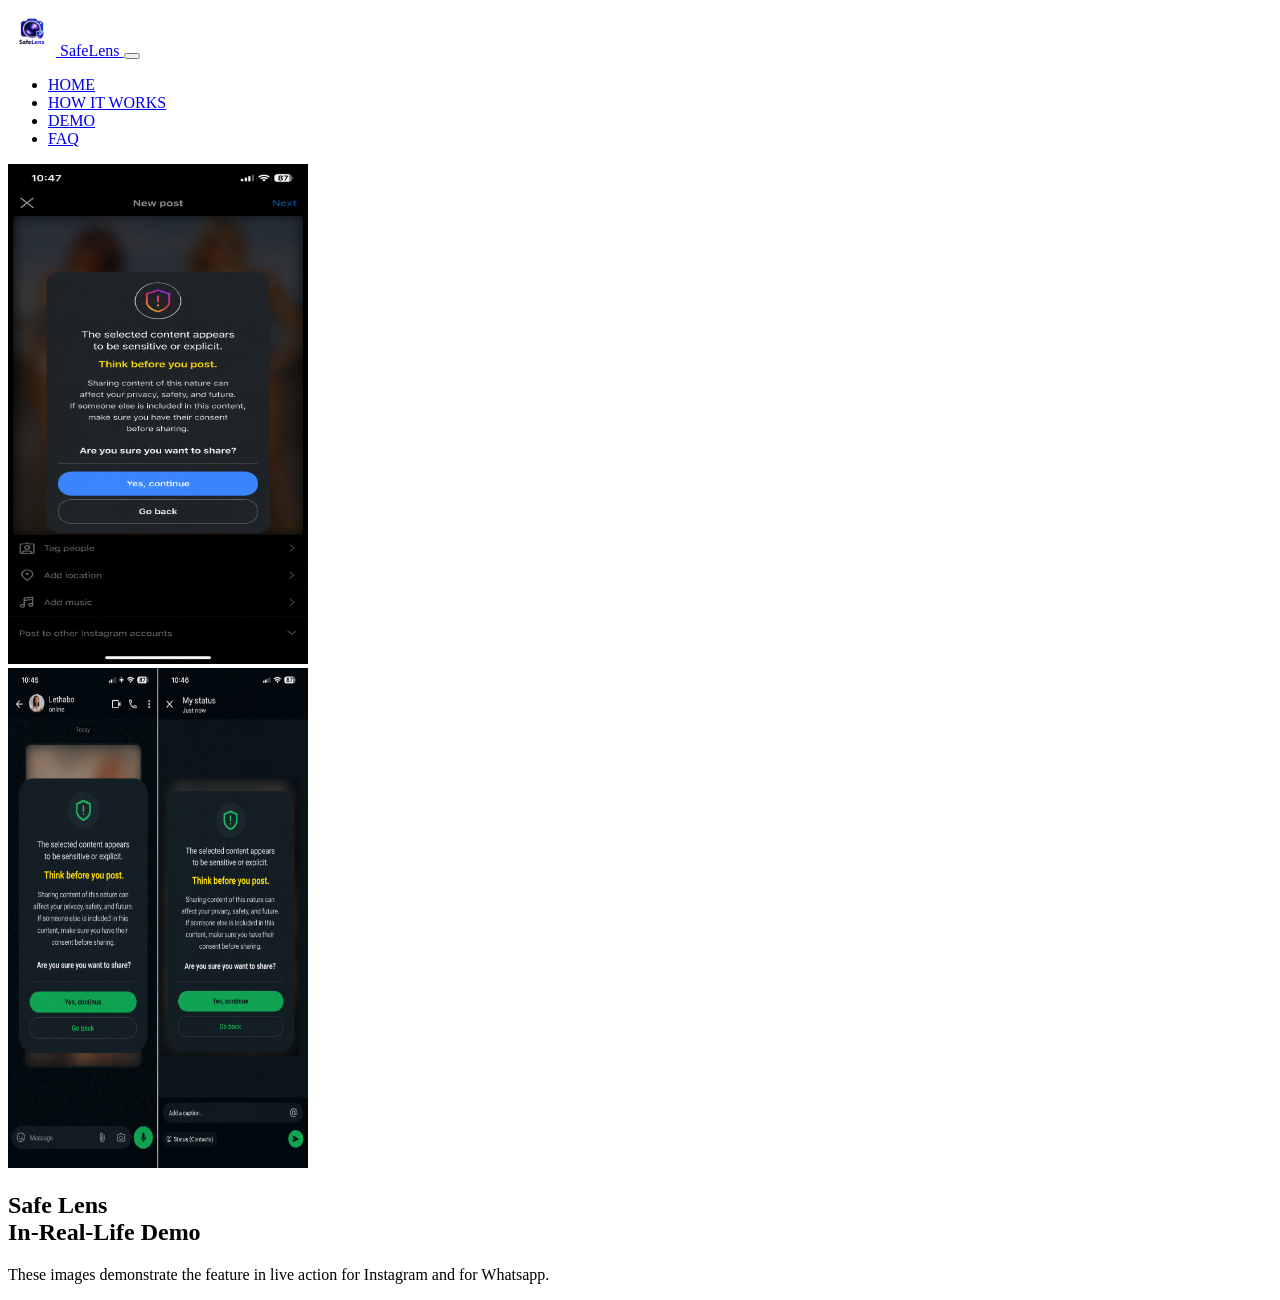
==== demo.html @ f9b39099 "Add files via upload" ====
<!DOCTYPE html>
<html lang="en">
<head>
    <meta charset="UTF-8">
    <meta http-equiv="X-UA-Compatible" content="IE=edge">
    <meta name="viewport" content="width=device-width, initial-scale=1.0">
    <link rel="icon" type="image/png" href="safe-lens-logo.png">
    <title>Safe Lens - Your Digital Security Guard</title>

    <!-- Google Fonts: Poppins for headings, Roboto for body text -->
    <link rel="preconnect" href="https://fonts.googleapis.com">
    <link rel="preconnect" href="https://fonts.gstatic.com" crossorigin>
    <link href="https://fonts.googleapis.com/css2?family=Poppins:wght@500;600;700;800&family=Roboto:wght@400;500&display=swap" rel="stylesheet">

    <!-- Our stylesheet -->
    <link rel="stylesheet" type="text/css" href="Demo.css" />
</head>
<body>

    <header class="safe-lens-header">
        <div class="logo-container">
            <a href="index.html" class="logo">
                <img src="safe-lens-logo.png" width="48" height="48" alt="Safe Lens logo">
                <span class="logo-text">Safe<span class="logo-accent">Lens</span></span>
            </a>

            <!-- Hamburger button: only visible on small screens, controlled by Demo.js -->
            <button class="nav-toggle" id="navToggle" aria-label="Open menu" aria-expanded="false">
                <span></span>
                <span></span>
                <span></span>
            </button>

            <nav class="navigation" id="primaryNav">
                <ul>
                    <li><a href="index.html">HOME</a></li>
                    <li><a href="How it Works.html">HOW IT WORKS</a></li>
                    <li><a href="demo.html">DEMO</a></li>
                    <li><a href="faq.html">FAQ</a></li>
                </ul>
            </nav>
        </div>
    </header>

    <div class="row">
    <div class="column">
    <img src="instagram-demo.png" alt="Instagram Demo" style="width:300px;height:500px;" class ="center">
  </div>
  <div class="column">
    <img src="wa-demo.png" alt="Whatsapp Demo" style="width:300px;height:500px;" class ="center">
  </div>

    <main>
        <section class="hero">
            <!-- This empty div gets filled with floating emoji by index.js -->
            <div class="floaters" id="floaters" aria-hidden="true"></div>

            <h1 class="hero-title">Safe Lens <br>In-Real-Life Demo</h1>
            <p>
                These images demonstrate the feature in live action for Instagram and for Whatsapp.
            </p>

    <!-- Our JavaScript file, loaded at the end so the page content exists first -->
    <script src="Demo.js"></script>
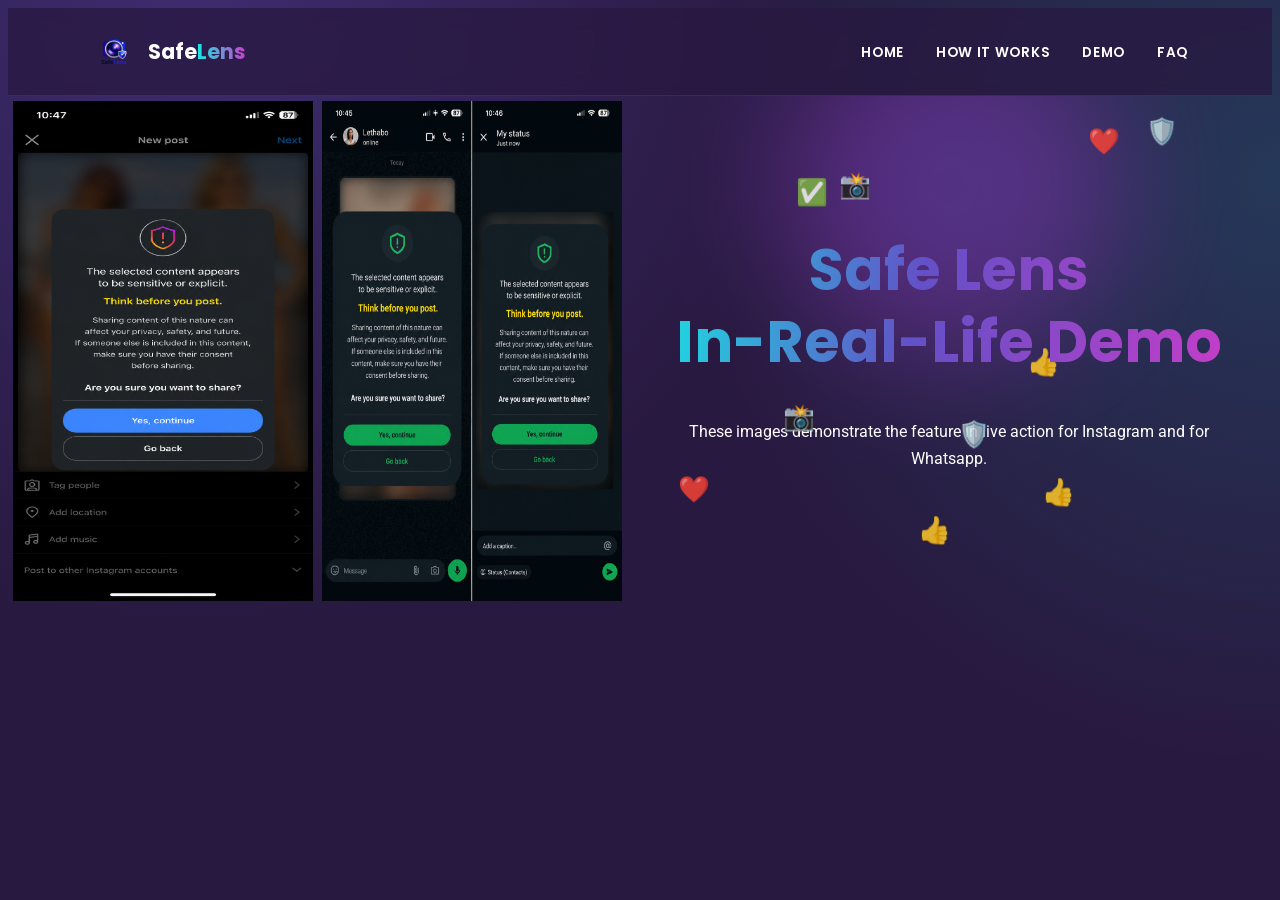
==== commit 2e76d595: "Update demo.html" ====
--- a/demo.html
+++ b/demo.html
@@ -13,7 +13,7 @@
     <link href="https://fonts.googleapis.com/css2?family=Poppins:wght@500;600;700;800&family=Roboto:wght@400;500&display=swap" rel="stylesheet">
 
     <!-- Our stylesheet -->
-    <link rel="stylesheet" type="text/css" href="Demo.css" />
+    <link rel="stylesheet" type="text/css" href="demo.css" />
 </head>
 <body>
 
@@ -61,4 +61,4 @@
             </p>
 
     <!-- Our JavaScript file, loaded at the end so the page content exists first -->
-    <script src="Demo.js"></script>+    <script src="demo.js"></script>
--- a/demo.css
+++ b/demo.css
@@ -0,0 +1,342 @@
+:root {
+    /* Brand palette (from the Safe Lens style guide) */
+    --dark-navy:  #281940; /* main background / dark text */
+    --cyan:       #16e9e4; /* bright accent */
+    --magenta:    #cb3cc9; /* accent */
+    --purple:     #a633ce; /* accent */
+    --indigo:     #6350c7; /* accent */
+    --mint:       #3fe7b5; /* accent */
+    --deep-green: #09966c; /* accent (used sparingly, it's darker) */
+    --gold:       #f2c150; /* accent, great for small highlights */
+    --peach:      #f1ccb6; /* soft warm neutral */
+    --white:      #ffffff;
+
+    /* Fonts */
+    --font-heading: 'Poppins', sans-serif;
+    --font-body: 'Roboto', sans-serif;
+
+    /* Reused values so spacing stays consistent across the page */
+    --max-width: 1100px;
+    --radius: 16px;
+    --transition: 0.25s ease;
+}
+
+.center {
+  display: block;
+  margin-left: auto;
+  margin-right: auto;
+  width: 50%;
+  padding: 5px;
+}
+
+.row {
+    display:flex;
+}
+
+.row::after {
+    content: "";
+    clear: both;
+    display: table;
+}
+
+html {
+    scroll-behavior: smooth; /* smooth scrolling when jumping to #anchors */
+}
+
+body {
+    font-family: var(--font-body);
+    background-color: var(--dark-navy);
+    color: var(--white);
+    line-height: 1.7;
+    /* A soft glow behind the whole page using two radial gradients.
+       Think of these like two spotlights of colour, faded out. */
+    background-image:
+        radial-gradient(circle at 15% 0%, rgba(99, 80, 199, 0.35), transparent 45%),
+        radial-gradient(circle at 100% 20%, rgba(22, 233, 228, 0.15), transparent 40%);
+    background-attachment: fixed;
+    overflow-x: hidden; /* stops the floating emoji from causing a sideways scrollbar */
+}
+
+h1, h2, h3 {
+    font-family: var(--font-heading);
+    font-weight: 700;
+}
+
+a {
+    text-decoration: none;
+    color: inherit;
+}
+
+ul {
+    list-style: none;
+}
+
+img {
+    max-width: 100%;
+    display: block;
+}
+
+.safe-lens-header {
+    position: sticky;
+    top: 0;
+    z-index: 100;
+    background-color: rgba(40, 25, 64, 0.75); /* --dark-navy with transparency */
+    backdrop-filter: blur(10px);
+    -webkit-backdrop-filter: blur(10px);
+    border-bottom: 1px solid rgba(255, 255, 255, 0.08);
+    transition: box-shadow var(--transition);
+}
+
+/* index.js adds this class once the page has been scrolled a bit,
+   so the header only shows a shadow once it "earns" it. */
+.safe-lens-header.scrolled {
+    box-shadow: 0 8px 24px rgba(0, 0, 0, 0.35);
+}
+
+.logo-container {
+    max-width: var(--max-width);
+    margin: 0 auto;
+    padding: 14px 24px;
+    display: flex;
+    align-items: center;
+    justify-content: space-between;
+    gap: 16px;
+}
+
+.logo {
+    display: flex;
+    align-items: center;
+    gap: 10px;
+}
+
+.logo-text {
+    font-family: var(--font-heading);
+    font-weight: 700;
+    font-size: 1.3rem;
+    color: var(--white);
+}
+
+.logo-accent {
+    /* Gives just the word "Lens" a gradient fill instead of a flat colour */
+    background: linear-gradient(90deg, var(--cyan), var(--magenta));
+    -webkit-background-clip: text;
+    background-clip: text;
+    color: transparent;
+}
+
+.navigation ul {
+    display: flex;
+    gap: 28px;
+}
+
+.navigation a {
+    font-family: var(--font-heading);
+    font-size: 0.85rem;
+    font-weight: 600;
+    letter-spacing: 0.05em;
+    color: var(--white);
+    position: relative;
+    padding: 6px 2px;
+}
+
+
+.navigation a::after {
+    content: "";
+    position: absolute;
+    left: 0;
+    bottom: -4px;
+    width: 100%;
+    height: 2px;
+    background: linear-gradient(90deg, var(--cyan), var(--mint));
+    transform: scaleX(0);
+    transform-origin: left;
+    transition: transform var(--transition);
+}
+
+.navigation a:hover::after,
+.navigation a:focus::after {
+    transform: scaleX(1);
+}
+
+
+.nav-toggle {
+    display: none;
+    flex-direction: column;
+    justify-content: space-between;
+    width: 26px;
+    height: 18px;
+    background: none;
+    border: none;
+    cursor: pointer;
+}
+
+.nav-toggle span {
+    display: block;
+    height: 2px;
+    width: 100%;
+    background-color: var(--white);
+    border-radius: 2px;
+    transition: transform var(--transition), opacity var(--transition);
+}
+
+/* index.js toggles this class when the hamburger is clicked,
+   turning the three bars into an "X" shape. */
+.nav-toggle.active span:nth-child(1) {
+    transform: translateY(8px) rotate(45deg);
+}
+.nav-toggle.active span:nth-child(2) {
+    opacity: 0;
+}
+.nav-toggle.active span:nth-child(3) {
+    transform: translateY(-8px) rotate(-45deg);
+}
+
+
+.hero {
+    position: relative; /* so the floating emoji can be positioned inside it */
+    max-width: var(--max-width);
+    margin: 0 auto;
+    padding: 90px 24px 70px;
+    text-align: center;
+    overflow: hidden;
+}
+
+.hero-title {
+    font-size: clamp(2.2rem, 5vw, 3.6rem); /* scales smoothly between screen sizes */
+    line-height: 1.25;
+    margin-bottom: 40px;
+    /* The camera-lens gradient from the logo, applied to the text itself */
+    background: linear-gradient(100deg, var(--cyan) 0%, var(--indigo) 45%, var(--magenta) 100%);
+    -webkit-background-clip: text;
+    background-clip: text;
+    color: transparent;
+    animation: fadeInUp 0.9s ease both;
+}
+
+
+.hero::before {
+    content: "";
+    position: absolute;
+    top: -120px;
+    left: 50%;
+    width: 420px;
+    height: 420px;
+    transform: translateX(-50%);
+    background: radial-gradient(circle, var(--indigo) 0%, var(--purple) 40%, transparent 70%);
+    filter: blur(60px);
+    opacity: 0.45;
+    z-index: -1;
+    animation: pulse 6s ease-in-out infinite;
+}
+
+.intro {
+    max-width: 720px;
+    margin: 0 auto;
+    display: flex;
+    flex-direction: column;
+    gap: 22px;
+}
+
+.intro p {
+    background: rgba(255, 255, 255, 0.05);
+    border: 1px solid rgba(255, 255, 255, 0.08);
+    border-radius: var(--radius);
+    padding: 22px 26px;
+    font-size: 1.02rem;
+    color: var(--peach);
+    text-align: left;
+}
+
+.intro p b {
+    color: var(--gold);
+    font-size: 1.4em;
+    font-family: var(--font-heading);
+}
+
+.reveal {
+    opacity: 0;
+    transform: translateY(24px);
+    transition: opacity 0.7s ease, transform 0.7s ease;
+}
+
+.reveal.visible {
+    opacity: 1;
+    transform: translateY(0);
+}
+
+
+.floaters {
+    position: absolute;
+    inset: 0; /* shorthand for top/right/bottom/left: 0 */
+    pointer-events: none; /* lets clicks pass through to content underneath */
+}
+
+.floater {
+    position: absolute;
+    font-size: 1.6rem;
+    opacity: 0.85;
+    animation: floatUp linear infinite;
+}
+
+
+
+@keyframes fadeInUp {
+    from {
+        opacity: 0;
+        transform: translateY(20px);
+    }
+    to {
+        opacity: 1;
+        transform: translateY(0);
+    }
+}
+
+@keyframes pulse {
+    0%, 100% { opacity: 0.35; transform: translateX(-50%) scale(1); }
+    50%      { opacity: 0.55; transform: translateX(-50%) scale(1.08); }
+}
+
+@keyframes floatUp {
+    0%   { transform: translateY(0) rotate(0deg); }
+    50%  { transform: translateY(-18px) rotate(8deg); }
+    100% { transform: translateY(0) rotate(0deg); }
+}
+
+@media (max-width: 700px) {
+    .nav-toggle {
+        display: flex; /* show the hamburger */
+    }
+
+    .navigation {
+        position: absolute;
+        top: 100%;
+        left: 0;
+        width: 100%;
+        background-color: var(--dark-navy);
+        border-bottom: 1px solid rgba(255, 255, 255, 0.08);
+        max-height: 0;
+        overflow: hidden;
+        transition: max-height var(--transition);
+    }
+
+    /* index.js adds "nav-open" to the nav when the hamburger is
+       clicked, which lets this menu drop open smoothly. */
+    .navigation.nav-open {
+        max-height: 300px;
+    }
+
+    .navigation ul {
+        flex-direction: column;
+        gap: 0;
+        padding: 8px 24px 16px;
+    }
+
+    .navigation a {
+        display: block;
+        padding: 12px 0;
+    }
+
+    .hero {
+        padding: 60px 20px 50px;
+    }
+}
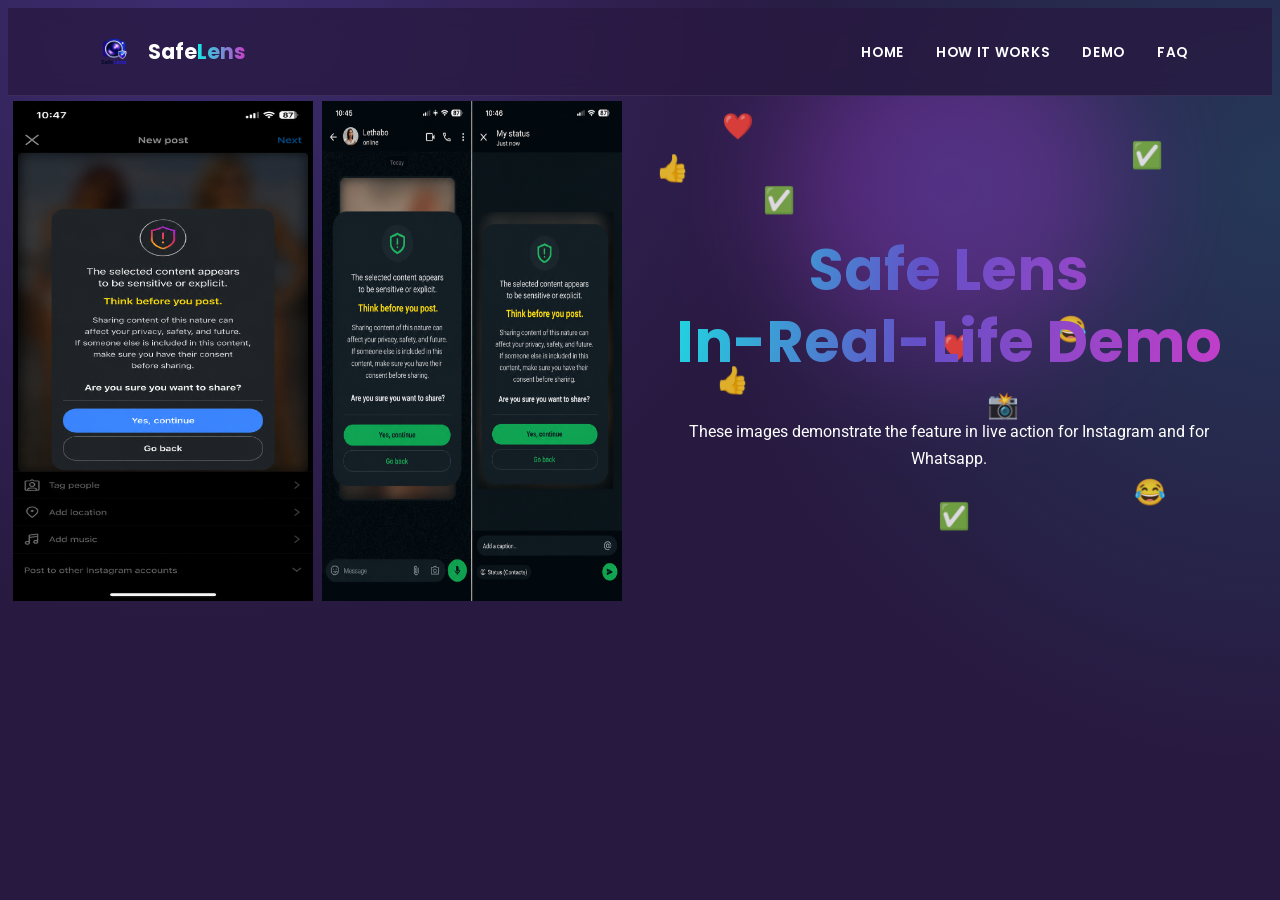
==== commit a7c3e390: "Update demo.html" ====
--- a/demo.html
+++ b/demo.html
@@ -52,7 +52,7 @@
 
     <main>
         <section class="hero">
-            <!-- This empty div gets filled with floating emoji by index.js -->
+            <!-- This empty div gets filled with floating emoji by demo.js -->
             <div class="floaters" id="floaters" aria-hidden="true"></div>
 
             <h1 class="hero-title">Safe Lens <br>In-Real-Life Demo</h1>
